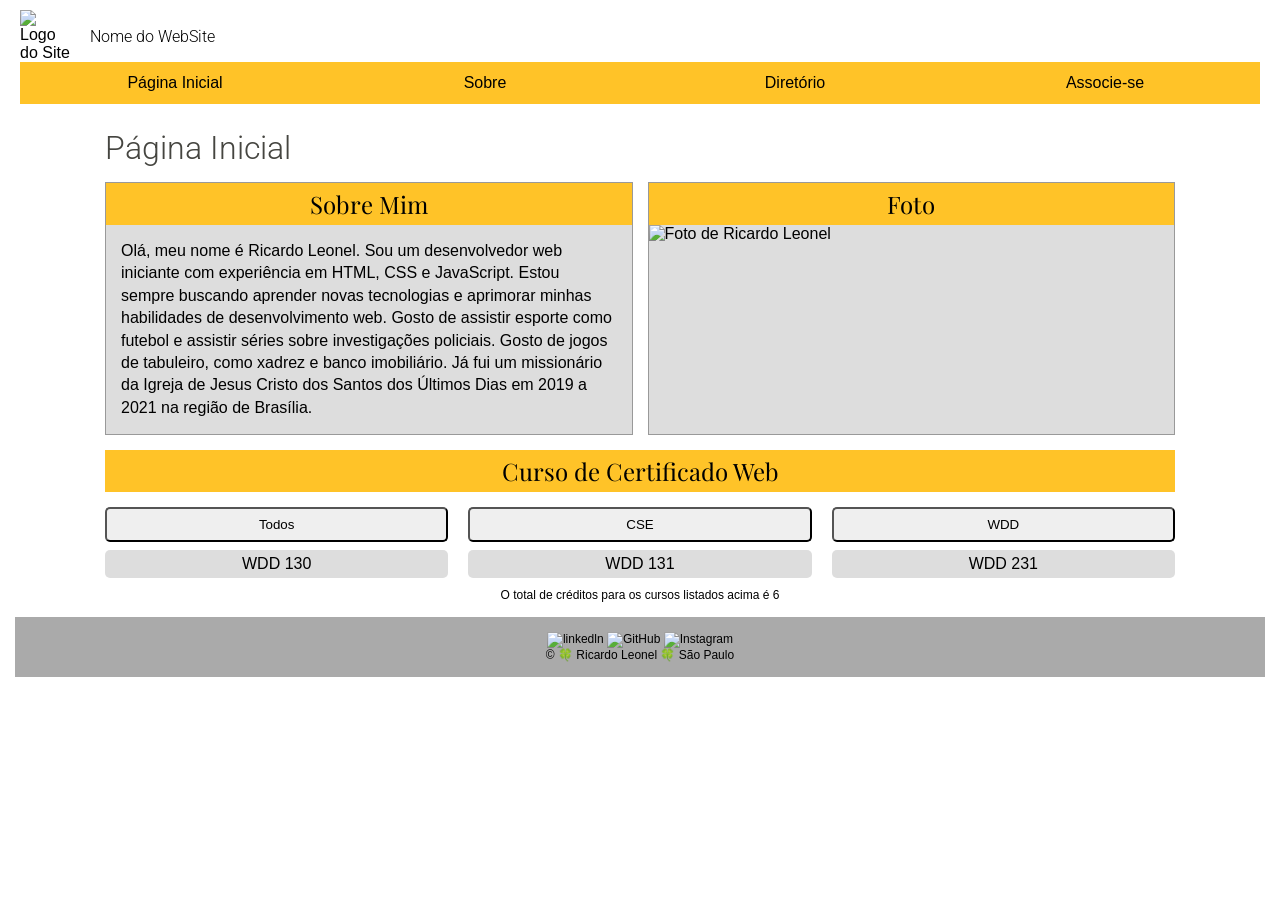
==== index.html @ ae055d23 "adiicionando primeiras alterações no projeto camera" ====
<!DOCTYPE html>
<html lang="pt-br">
    <head>
        <meta charset="UTF-8">
        <meta name="viewport" content="width=device-width, initial-scale=1.0">
        <meta name="description" content="WDD231: Projeto Câmera - Ricardo Leonel">
        <meta name="author" content="Ricardo Leonel">
        <title>Wdd231: Projeto Câmera - Ricardo Leonel</title>

        <link rel="stylesheet" href="estilos/index.css">
        <script src="scripts/data.js" defer></script>

        <!--Links fontes-->
        <link rel="preconnect" href="https://fonts.googleapis.com">
        <link rel="preconnect" href="https://fonts.gstatic.com" crossorigin>
        <link href="https://fonts.googleapis.com/css2?family=Playfair+Display:ital,wght@0,400..900;1,400..900&family=Roboto:ital,wght@0,100..900;1,100..900&display=swap" rel="stylesheet">
        <link href="//fonts.google.com/share?selection.family=Playfair+Display:ital,wght@0,400..900;1,400..900|Roboto:ital,wght@0,100..900;1,100..900">
    </head>
    <body>
        <header>
            <img src="imagens/logo.png" alt="Logo do Site">
            <span>Nome do WebSite</span>
            <nav>
                <ul>
                    <li><a href="#">Página Inicial</a></li>
                    <li><a href="#">Sobre</a></li>
                    <li><a href="#">Diretório</a></li>
                    <li><a href="#">Associe-se</a></li>
                </ul>
            </nav>
        </header>
        
        <main class="conteudo">
            <h1>Página Inicial</h1>
            <section class="card">

                <h2>Sobre Mim</h2>

                <div class="perfil">
                    <p>
                        Olá, meu nome é Ricardo Leonel. Sou um desenvolvedor
                        web iniciante com experiência em HTML, CSS e JavaScript.
                        Estou sempre buscando aprender novas tecnologias e
                        aprimorar minhas habilidades de desenvolvimento web.
                        Gosto de assistir esporte como futebol e assistir séries
                        sobre investigações policiais. Gosto de jogos de tabuleiro,
                        como xadrez e banco imobiliário. Já fui um missionário
                        da Igreja de Jesus Cristo dos Santos dos Últimos Dias
                        em 2019 a 2021 na região de Brasília.
                    </p>
                </div>
            </section>

            <section class="foto">
                <h2>Foto</h2>
                <img src="imagens/perfil_leonel.jpeg" alt="Foto de Ricardo Leonel">
            </section>

            <section class="cursos">

                <h2>Curso de Certificado Web</h2>

                <div class="categorias">
                    <button>Todos</button>
                    <button>CSE</button>
                    <button>WDD</button>
                </div>

                <div class="lista-cursos">

                    <div class="curso">WDD 130</div>
                    <div class="curso">WDD 131</div>
                    <div class="curso">WDD 231</div>

                </div>

                <p class="total-creditos">
                    O total de créditos para os cursos listados acima é 6
                </p>

            </section>
        </main>
        <footer>

            <div class="logos">
                <img src="#" alt="linkedln">
                <img src="#" alt="GitHub">
                <img src="#" alt="Instagram">
            </div>
            <p>
                © <span id="anoatual"></span> 🍀 Ricardo Leonel 🍀 São Paulo
            </p>
            <p id="ultimaModificacao"></p>
        </footer>
    </body>
</html>
---- estilos/index.css ----
* {
    margin: 0;
    padding: 0;
    box-sizing: border-box;
}

body {
    font-family: Arial, Helvetica, sans-serif;
}

/* CABEÇALHO */

header {
    display: grid;
    grid-template-columns: auto 1fr;
    align-items: center;
    padding: 10px 20px;
}

header img {
    width: 50px;
}

header span {
    font-family: "Roboto", sans-serif;
    font-weight: 300;
    padding-left: 20px;
}

/* NAVEGAÇÃO */

nav {
    grid-column: 1 / -1;
}

nav ul {
    display: flex;
    list-style: none;
    background-color: #FFC328;
}

nav li {
    flex: 1;
}

nav a {
    display: block;
    color: black;
    padding: 12px;
    text-align: center;
    text-decoration: none;
}

nav a:hover {
    text-decoration: underline;
    text-decoration-color: brown;
}

/* CONTEÚDO PRINCIPAL */

.conteudo {
    display: grid;
    grid-template-columns: 1fr 1fr;
    gap: 15px;
    max-width: 1100px;
    margin: 0 auto;
    padding: 15px;
}

h1 {
    grid-column: 1 / -1;
    font-family: "Roboto", sans-serif;
    font-weight: 300;
    color: #454540;
}

/* SOBRE MIM */

.card {
    border: 1px solid #999;
    background-color: #ddd;
}

.perfil {
    padding: 15px;
    line-height: 1.4;
}

/* FOTO */

.foto {
    border: 1px solid #999;
    background-color: #ddd;
}

.foto img {
    display: block;
    width: 100%;
    height: 180px;
    object-fit: contain;
}

/* TÍTULOS DAS SEÇÕES */

h2 {
    font-family: "Playfair Display", serif;
    font-weight: 400;
    background-color: #FFC328;
    text-align: center;
    padding: 5px;
}

/* CURSOS */

.cursos {
    grid-column: 1 / -1;
}

.categorias {
    display: grid;
    grid-template-columns: repeat(3, 1fr);
    gap: 20px;
    margin: 15px 0 8px;
}

.categorias button {
    padding: 8px;
    border-radius: 5px;
    cursor: pointer;
}

.lista-cursos {
    display: grid;
    grid-template-columns: repeat(3, 1fr);
    gap: 20px;
}

.curso {
    background-color: #ddd;
    text-align: center;
    padding: 5px;
    border-radius: 5px;
}

.total-creditos {
    text-align: center;
    font-size: 12px;
    margin-top: 10px;
}

/* RODAPÉ */

footer {
    background-color: #aaa;
    text-align: center;
    padding: 15px;
    margin: 0 15px;
    font-size: 12px;
}

@media screen and (max-width: 600px) {

    .conteudo {
        grid-template-columns: 1fr;
    }

    h1,
    .cursos {
        grid-column: 1;
    }

    .categorias,
    .lista-cursos {
        grid-template-columns: 1fr;
    }

    nav ul {
        flex-direction: column;
    }

}
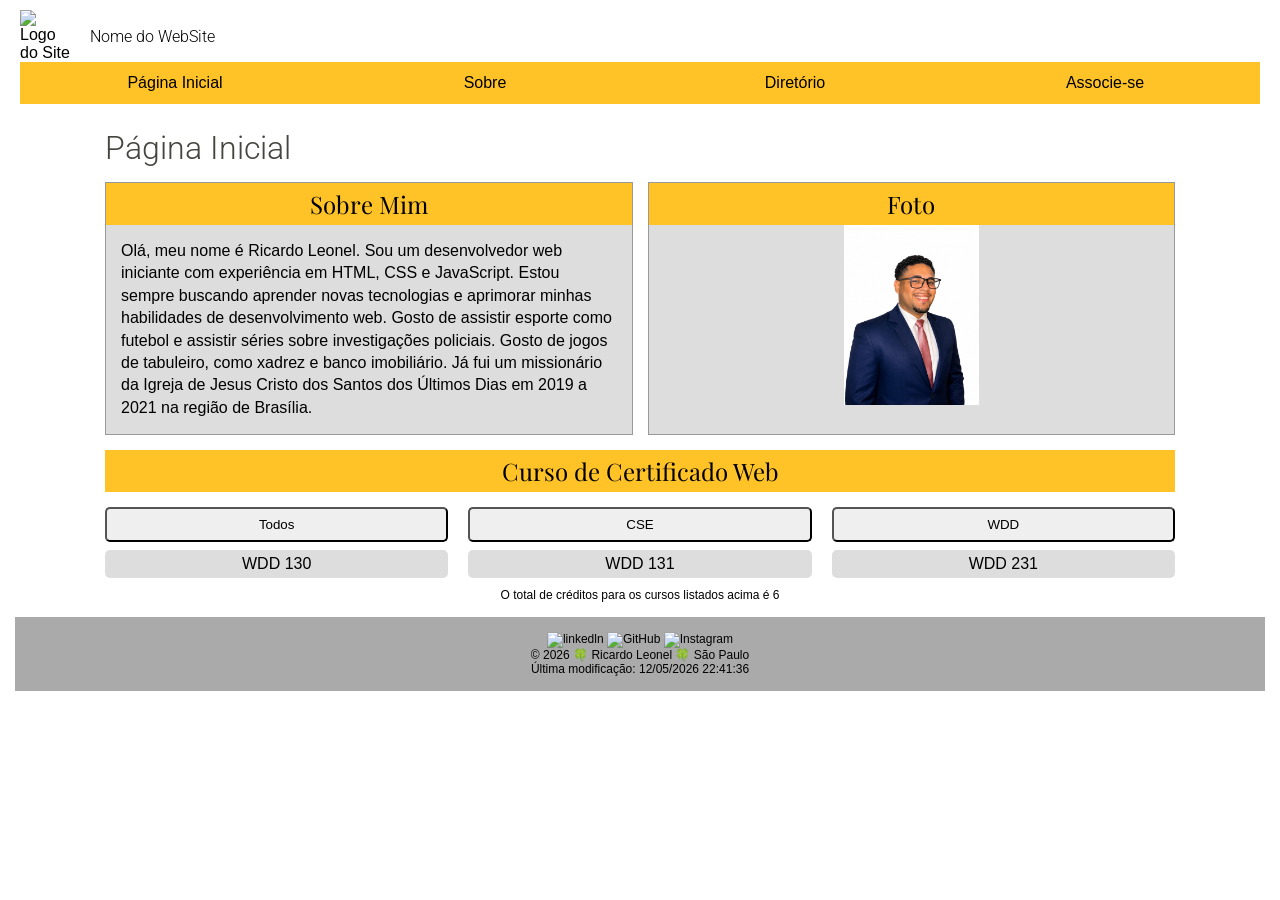
==== commit efe64f9a: "adicionando codigo no arquivo javascript e foto de perfil na pasta de imagens" ====
--- a/index.html
+++ b/index.html
@@ -53,7 +53,7 @@
 
             <section class="foto">
                 <h2>Foto</h2>
-                <img src="imagens/perfil_leonel.jpeg" alt="Foto de Ricardo Leonel">
+                <img src="imagens/imagem leonel.jpeg" alt="Foto de Ricardo Leonel">
             </section>
 
             <section class="cursos">
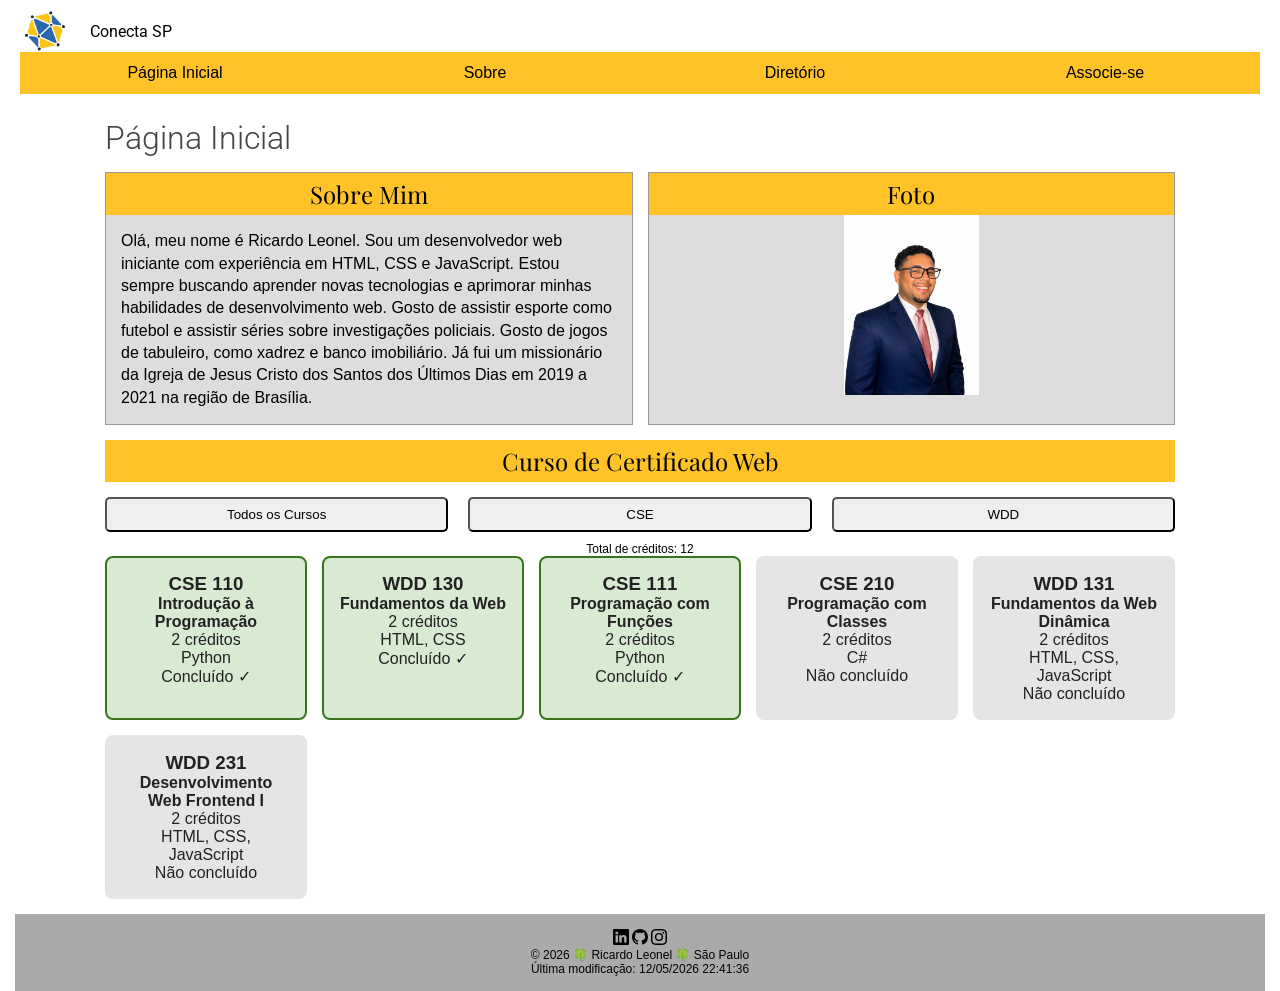
==== commit 6461d0d1: "Adicionado logo, nome, e melhorias no js" ====
--- a/index.html
+++ b/index.html
@@ -9,6 +9,7 @@
 
         <link rel="stylesheet" href="estilos/index.css">
         <script src="scripts/data.js" defer></script>
+        <script src= "scripts/curso.js" defer></script>
 
         <!--Links fontes-->
         <link rel="preconnect" href="https://fonts.googleapis.com">
@@ -18,8 +19,8 @@
     </head>
     <body>
         <header>
-            <img src="imagens/logo.png" alt="Logo do Site">
-            <span>Nome do WebSite</span>
+            <img src="imagens/logo_conecta_sp.jfif" alt="Logo do Site">
+            <span>Conecta SP</span>
             <nav>
                 <ul>
                     <li><a href="#">Página Inicial</a></li>
@@ -61,31 +62,27 @@
                 <h2>Curso de Certificado Web</h2>
 
                 <div class="categorias">
-                    <button>Todos</button>
-                    <button>CSE</button>
-                    <button>WDD</button>
+                    <button id="todos">Todos os Cursos</button>
+                    <button id="cse">CSE</button>
+                    <button id="wdd">WDD</button>
                 </div>
+                
+                <p id="total-creditos" class="total-creditos"></p>
 
-                <div class="lista-cursos">
+                <div class= "lista-cursos" id="lista-cursos"></div>
 
-                    <div class="curso">WDD 130</div>
-                    <div class="curso">WDD 131</div>
-                    <div class="curso">WDD 231</div>
-
-                </div>
-
-                <p class="total-creditos">
-                    O total de créditos para os cursos listados acima é 6
-                </p>
-
+                <p id="creditos-concluidos" class="creditos-concluidos"></p>
+               
+                
             </section>
+            
         </main>
         <footer>
 
             <div class="logos">
-                <img src="#" alt="linkedln">
-                <img src="#" alt="GitHub">
-                <img src="#" alt="Instagram">
+                <a href="www.linkedin.com/in/ricardo-leonel-6627632a4"><img src="imagens/linkedin.svg" alt="linkedln"></a>
+                <a href="https://github.com/ricardoleonelbpn/wdd231/"><img src="imagens/github.svg" alt="GitHub"></a>
+                <a href="https://www.instagram.com"><img src="imagens/instagram.svg" alt="Instagram"></a>
             </div>
             <p>
                 © <span id="anoatual"></span> 🍀 Ricardo Leonel 🍀 São Paulo
--- a/estilos/index.css
+++ b/estilos/index.css
@@ -23,7 +23,7 @@
 
 header span {
     font-family: "Roboto", sans-serif;
-    font-weight: 300;
+    font-weight: 400;
     padding-left: 20px;
 }
 
@@ -178,4 +178,40 @@
         flex-direction: column;
     }
 
+}
+
+.lista-cursos {
+    display: grid;
+    grid-template-columns: repeat(auto-fit, minmax(200px, 1fr));
+    gap: 15px;
+}
+
+.curso {
+    padding: 15px;
+    border-radius: 8px;
+    background-color: #e5e5e5;
+    color: #222;
+    text-align: center;
+    border: 2px solid transparent;
+}
+
+.curso.concluido {
+    background-color: #d9ead3;
+    border-color: #38761d;
+}
+
+.filtros {
+    display: flex;
+    flex-wrap: wrap;
+    gap: 10px;
+    margin-bottom: 20px;
+}
+
+.filtros button {
+    padding: 10px 15px;
+    cursor: pointer;
+}
+
+.creditos-concluidos {
+    text-align: center;
 }
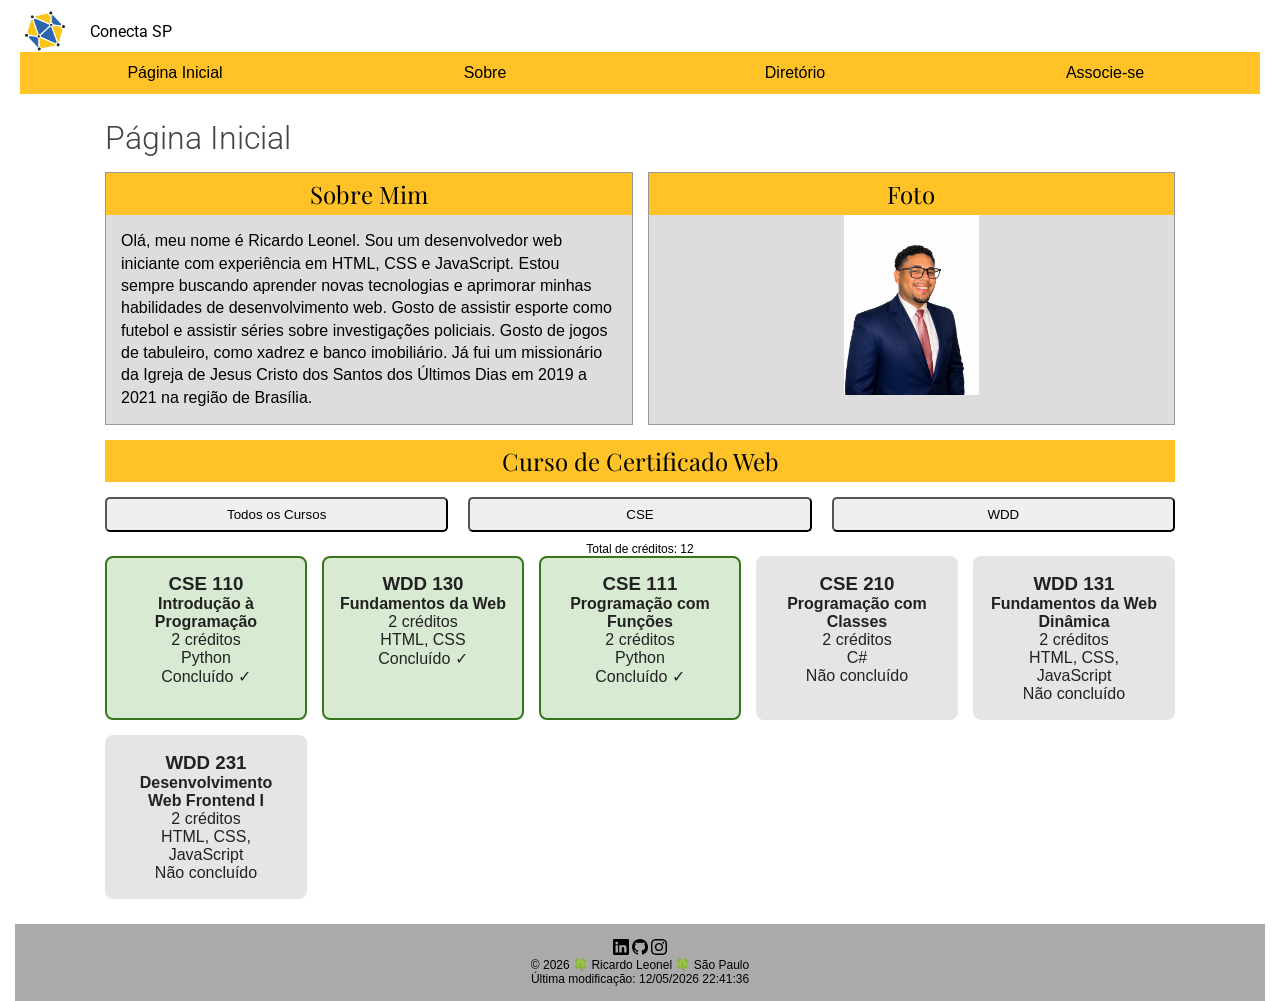
==== commit 3857fe17: "realizando altereções para auditoria" ====
--- a/index.html
+++ b/index.html
@@ -3,19 +3,19 @@
     <head>
         <meta charset="UTF-8">
         <meta name="viewport" content="width=device-width, initial-scale=1.0">
-        <meta name="description" content="WDD231: Projeto Câmera - Ricardo Leonel">
+        <meta name="description" content="WDD231: Projeto Câmera - Conheça Ricardo Leonel, estudante de Engenharia de Software, seus projetos, habilidades em desenvolvimento web e cursos de programação.">
         <meta name="author" content="Ricardo Leonel">
         <title>Wdd231: Projeto Câmera - Ricardo Leonel</title>
 
         <link rel="stylesheet" href="estilos/index.css">
         <script src="scripts/data.js" defer></script>
-        <script src= "scripts/curso.js" defer></script>
+        <script src="scripts/curso.js" defer></script>
 
         <!--Links fontes-->
         <link rel="preconnect" href="https://fonts.googleapis.com">
         <link rel="preconnect" href="https://fonts.gstatic.com" crossorigin>
-        <link href="https://fonts.googleapis.com/css2?family=Playfair+Display:ital,wght@0,400..900;1,400..900&family=Roboto:ital,wght@0,100..900;1,100..900&display=swap" rel="stylesheet">
-        <link href="//fonts.google.com/share?selection.family=Playfair+Display:ital,wght@0,400..900;1,400..900|Roboto:ital,wght@0,100..900;1,100..900">
+        <link rel="stylesheet" href="https://fonts.googleapis.com/css2?family=Playfair+Display:ital,wght@0,400..900;1,400..900&family=Roboto:ital,wght@0,100..900;1,100..900&display=swap">
+        
     </head>
     <body>
         <header>
@@ -54,7 +54,7 @@
 
             <section class="foto">
                 <h2>Foto</h2>
-                <img src="imagens/imagem leonel.jpeg" alt="Foto de Ricardo Leonel">
+                <img src="imagens/perfil-leonel.jpeg" alt="Foto de Ricardo Leonel">
             </section>
 
             <section class="cursos">
@@ -69,7 +69,7 @@
                 
                 <p id="total-creditos" class="total-creditos"></p>
 
-                <div class= "lista-cursos" id="lista-cursos"></div>
+                <div class="lista-cursos" id="lista-cursos"></div>
 
                 <p id="creditos-concluidos" class="creditos-concluidos"></p>
                
@@ -80,9 +80,9 @@
         <footer>
 
             <div class="logos">
-                <a href="www.linkedin.com/in/ricardo-leonel-6627632a4"><img src="imagens/linkedin.svg" alt="linkedln"></a>
-                <a href="https://github.com/ricardoleonelbpn/wdd231/"><img src="imagens/github.svg" alt="GitHub"></a>
-                <a href="https://www.instagram.com"><img src="imagens/instagram.svg" alt="Instagram"></a>
+                <a href="https://www.linkedin.com/in/ricardo-leonel-6627632a4"><img src="imagens/linkedin.svg" alt="Uma imagem do logo do linkedln"></a>
+                <a href="https://github.com/ricardoleonelbpn/wdd231/"><img src="imagens/github.svg" alt="Uma imagem do logo do GitHub"></a>
+                <a href="https://www.instagram.com"><img src="imagens/instagram.svg" alt="Uma imagem do logo do Instagram"></a>
             </div>
             <p>
                 © <span id="anoatual"></span> 🍀 Ricardo Leonel 🍀 São Paulo
--- a/estilos/index.css
+++ b/estilos/index.css
@@ -109,7 +109,6 @@
     text-align: center;
     padding: 5px;
 }
-
 /* CURSOS */
 
 .cursos {
@@ -131,73 +130,29 @@
 
 .lista-cursos {
     display: grid;
-    grid-template-columns: repeat(3, 1fr);
-    gap: 20px;
-}
-
-.curso {
-    background-color: #ddd;
-    text-align: center;
-    padding: 5px;
-    border-radius: 5px;
-}
-
-.total-creditos {
-    text-align: center;
-    font-size: 12px;
-    margin-top: 10px;
-}
-
-/* RODAPÉ */
-
-footer {
-    background-color: #aaa;
-    text-align: center;
-    padding: 15px;
-    margin: 0 15px;
-    font-size: 12px;
-}
-
-@media screen and (max-width: 600px) {
-
-    .conteudo {
-        grid-template-columns: 1fr;
-    }
-
-    h1,
-    .cursos {
-        grid-column: 1;
-    }
-
-    .categorias,
-    .lista-cursos {
-        grid-template-columns: 1fr;
-    }
-
-    nav ul {
-        flex-direction: column;
-    }
-
-}
-
-.lista-cursos {
-    display: grid;
     grid-template-columns: repeat(auto-fit, minmax(200px, 1fr));
     gap: 15px;
 }
 
 .curso {
-    padding: 15px;
-    border-radius: 8px;
     background-color: #e5e5e5;
     color: #222;
     text-align: center;
+    padding: 15px;
+    border-radius: 8px;
     border: 2px solid transparent;
 }
 
 .curso.concluido {
     background-color: #d9ead3;
     border-color: #38761d;
+}
+
+.total-creditos,
+.creditos-concluidos {
+    text-align: center;
+    font-size: 12px;
+    margin-top: 10px;
 }
 
 .filtros {
@@ -212,6 +167,34 @@
     cursor: pointer;
 }
 
-.creditos-concluidos {
-    text-align: center;
+/* RODAPÉ */
+
+footer {
+    background-color: #aaa;
+    text-align: center;
+    padding: 15px;
+    margin: 0 15px;
+    font-size: 12px;
+}
+
+@media screen and (max-width: 600px) {
+
+    .conteudo {
+        grid-template-columns: 1fr;
+    }
+
+    h1,
+    .cursos {
+        grid-column: 1;
+    }
+
+    .categorias,
+    .lista-cursos {
+        grid-template-columns: 1fr;
+    }
+
+    nav ul {
+        flex-direction: column;
+    }
+
 }
